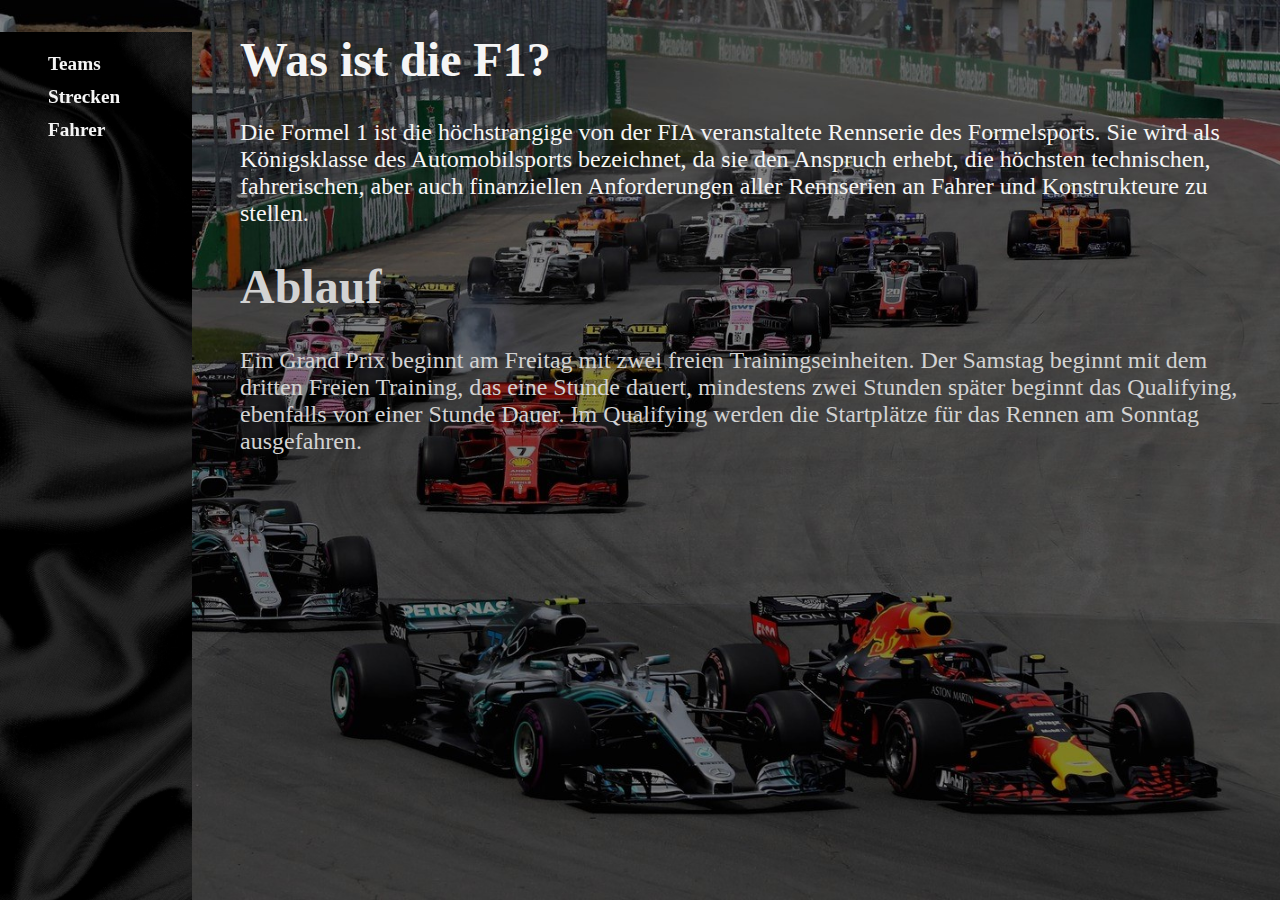
==== index.html @ 644f9265 "Initial commit" ====
<!DOCTYPE html>
<html lang="en">
<head>
    <meta charset="UTF-8">
    <meta name="viewport" content="width=device-width, initial-scale=1">
    <title>Formel1</title>
    <link rel="stylesheet" href="https://cdn.jsdelivr.net/npm/bootstrap@5.3.2/dist/css/bootstrap.min.css" integrity="sha384-T3c6CoIi6uLrA9TneNEoa7RxnatzjcDSCmG1MXxSR1GAsXEV/Dwwykc2MPK8M2HN" crossorigin="anonymous">
    <link rel="stylesheet" href="style.css">
</head>
<body>
    <div id="menu">
        <p>
            <a href="Teams.html" class="btn btn-link btn-sm link" role="button">Teams<br></a>
            <a href="Strecken.html" class="btn btn-link btn-sm link" role="button">Strecken<br></a>
            <a href="Fahrer.html" class="btn btn-link btn-sm link" role="button">Fahrer<br></a>
        </p>
    </div>
    <div id="content">
        <section id="f1">
            <h1>Was ist die F1?</h1>
            <p>
                Die Formel 1 ist die höchstrangige von der FIA veranstaltete Rennserie des Formelsports. Sie wird als Königsklasse des Automobilsports bezeichnet, da sie den Anspruch erhebt, die höchsten technischen, fahrerischen, aber auch finanziellen Anforderungen aller Rennserien an Fahrer und Konstrukteure zu stellen.
            </p>
        </section>
        <section id="ablauf">
            <h1>Ablauf</h1>
            <p>
                Ein Grand Prix beginnt am Freitag mit zwei freien Trainingseinheiten.
                Der Samstag beginnt mit dem dritten Freien Training, das eine Stunde dauert, mindestens zwei Stunden später beginnt das Qualifying, ebenfalls von einer Stunde Dauer. Im Qualifying werden die Startplätze für das Rennen am Sonntag ausgefahren.
            </p>
        </section>
    </div>
    <script rel= src="https://cdn.jsdelivr.net/npm/bootstrap@5.3.2/dist/js/bootstrap.bundle.min.js" integrity="sha384-C6RzsynM9kWDrMNeT87bh95OGNyZPhcTNXj1NW7RuBCsyN/o0jlpcV8Qyq46cDfL" crossorigin="anonymous"></script>
</body>
</html>
---- style.css ----
body
{
    height: 99%;
    width: 99%;
    margin: 0;
    padding: 0;
    background-image: url("f1-rennen.jpg");
    background-repeat: no-repeat;
    background-size: cover;
    background-attachment: fixed;
}
#menu
{
    float: left;
    margin-right: 3%;
    width: 15%;
    height: 100vh;
    background-image: url("wp8757580-formula-1-logo-wallpapers.jpg");
    background-repeat: no-repeat;
    background-size: cover;
}
#menu > p > a
{
    color: whitesmoke;
    margin: 3rem;
    font-weight: bold;
    font-size: 1.2rem;
}
#menu > p
{
    line-height: 200%;
}


#menu{
    transition: all 1.5s ease-in-out;
    position: fixed;
}

#menu:hover
{

    width: 20%;

}
#f1
{
    color: whitesmoke;
    font-size: 1.5rem;
    padding-left: 15rem;
}
#ablauf
{
    color: lightgray;
    font-size: 1.5rem;
    padding-left: 15rem;
}
.link
{
    text-decoration: none;
    transition: 1.5s ease-in-out all;
}
@keyframes linkWidth
{
    from {width: 25%}
    75% {width: 80%}
    to {width: 70%}
}

.link:hover
{
    background-color: lightskyblue;
    animation-name: linkWidth;
    animation-duration: 1.5s;
    width: 70%;
}
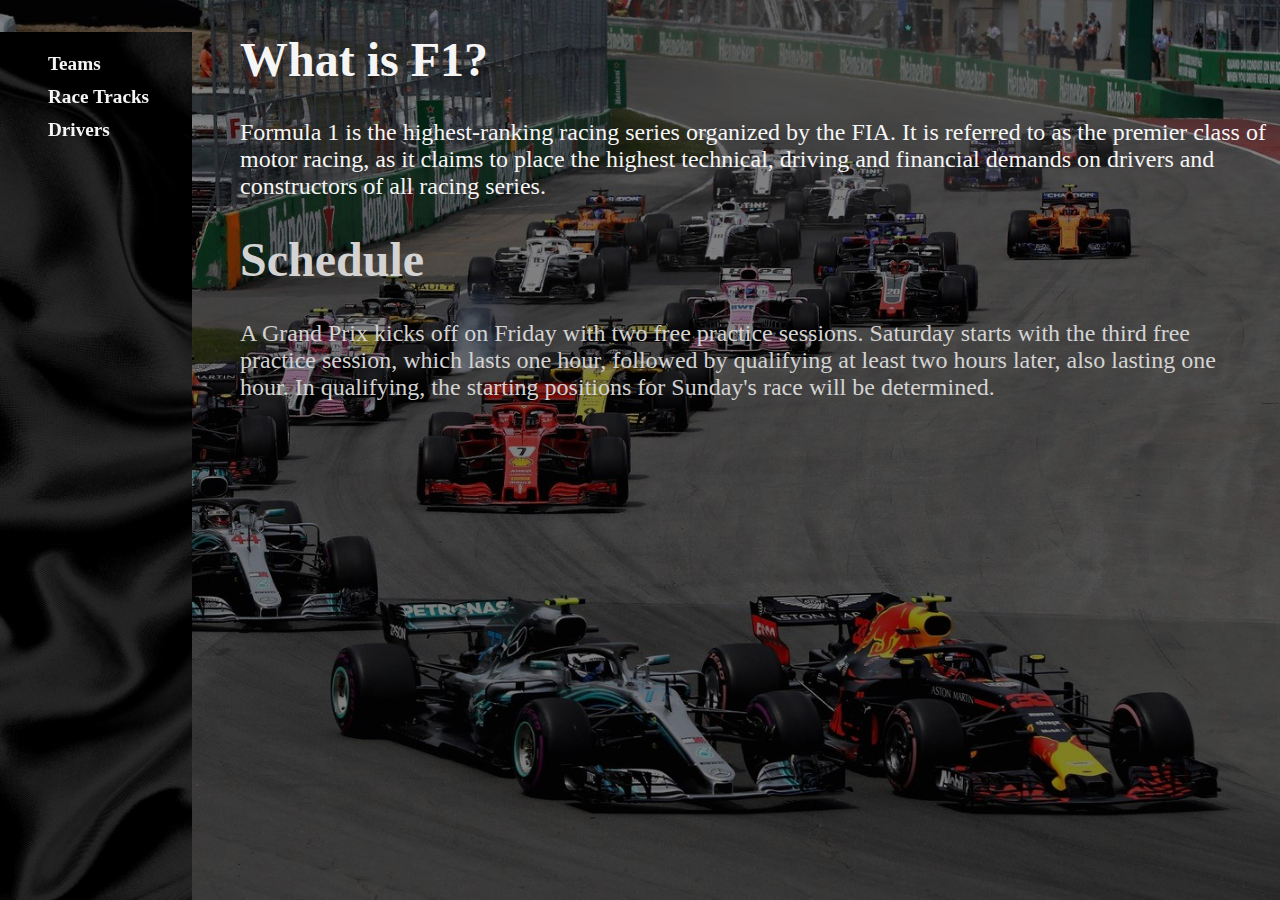
==== commit e65bfa92: "translated to english added background to accordion-body" ====
--- a/index.html
+++ b/index.html
@@ -3,7 +3,7 @@
 <head>
     <meta charset="UTF-8">
     <meta name="viewport" content="width=device-width, initial-scale=1">
-    <title>Formel1</title>
+    <title>Formula-1</title>
     <link rel="stylesheet" href="https://cdn.jsdelivr.net/npm/bootstrap@5.3.2/dist/css/bootstrap.min.css" integrity="sha384-T3c6CoIi6uLrA9TneNEoa7RxnatzjcDSCmG1MXxSR1GAsXEV/Dwwykc2MPK8M2HN" crossorigin="anonymous">
     <link rel="stylesheet" href="style.css">
 </head>
@@ -11,22 +11,22 @@
     <div id="menu">
         <p>
             <a href="Teams.html" class="btn btn-link btn-sm link" role="button">Teams<br></a>
-            <a href="Strecken.html" class="btn btn-link btn-sm link" role="button">Strecken<br></a>
-            <a href="Fahrer.html" class="btn btn-link btn-sm link" role="button">Fahrer<br></a>
+            <a href="Strecken.html" class="btn btn-link btn-sm link" role="button">Race Tracks<br></a>
+            <a href="Fahrer.html" class="btn btn-link btn-sm link" role="button">Drivers<br></a>
         </p>
     </div>
     <div id="content">
         <section id="f1">
-            <h1>Was ist die F1?</h1>
+            <h1>What is F1?</h1>
             <p>
-                Die Formel 1 ist die höchstrangige von der FIA veranstaltete Rennserie des Formelsports. Sie wird als Königsklasse des Automobilsports bezeichnet, da sie den Anspruch erhebt, die höchsten technischen, fahrerischen, aber auch finanziellen Anforderungen aller Rennserien an Fahrer und Konstrukteure zu stellen.
+                Formula 1 is the highest-ranking racing series organized by the FIA. It is referred to as the premier class of motor racing, as it claims to place the highest technical, driving and financial demands on drivers and constructors of all racing series.
             </p>
         </section>
         <section id="ablauf">
-            <h1>Ablauf</h1>
+            <h1>Schedule</h1>
             <p>
-                Ein Grand Prix beginnt am Freitag mit zwei freien Trainingseinheiten.
-                Der Samstag beginnt mit dem dritten Freien Training, das eine Stunde dauert, mindestens zwei Stunden später beginnt das Qualifying, ebenfalls von einer Stunde Dauer. Im Qualifying werden die Startplätze für das Rennen am Sonntag ausgefahren.
+                A Grand Prix kicks off on Friday with two free practice sessions.
+                Saturday starts with the third free practice session, which lasts one hour, followed by qualifying at least two hours later, also lasting one hour. In qualifying, the starting positions for Sunday's race will be determined.
             </p>
         </section>
     </div>
--- a/style.css
+++ b/style.css
@@ -62,7 +62,7 @@
 }
 @keyframes linkWidth
 {
-    from {width: 25%}
+    from {width: 45%}
     75% {width: 80%}
     to {width: 70%}
 }
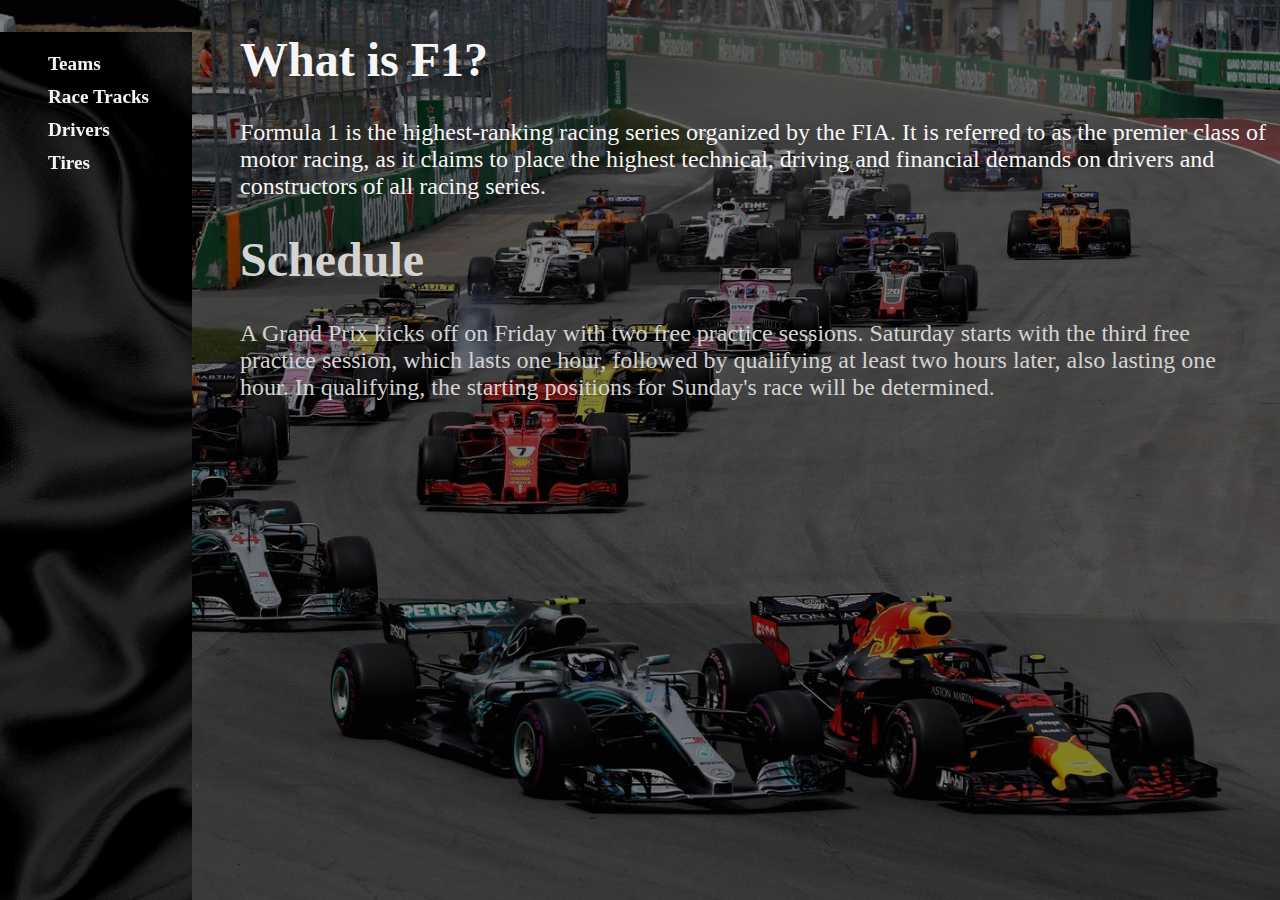
==== commit 8d183992: "added back button to reifen.html and link to index.html" ====
--- a/index.html
+++ b/index.html
@@ -13,6 +13,7 @@
             <a href="Teams.html" class="btn btn-link btn-sm link" role="button">Teams<br></a>
             <a href="Strecken.html" class="btn btn-link btn-sm link" role="button">Race Tracks<br></a>
             <a href="Fahrer.html" class="btn btn-link btn-sm link" role="button">Drivers<br></a>
+            <a href="Reifen.html" class="btn btn-link btn-sm link" role="button">Tires<br></a>
         </p>
     </div>
     <div id="content">
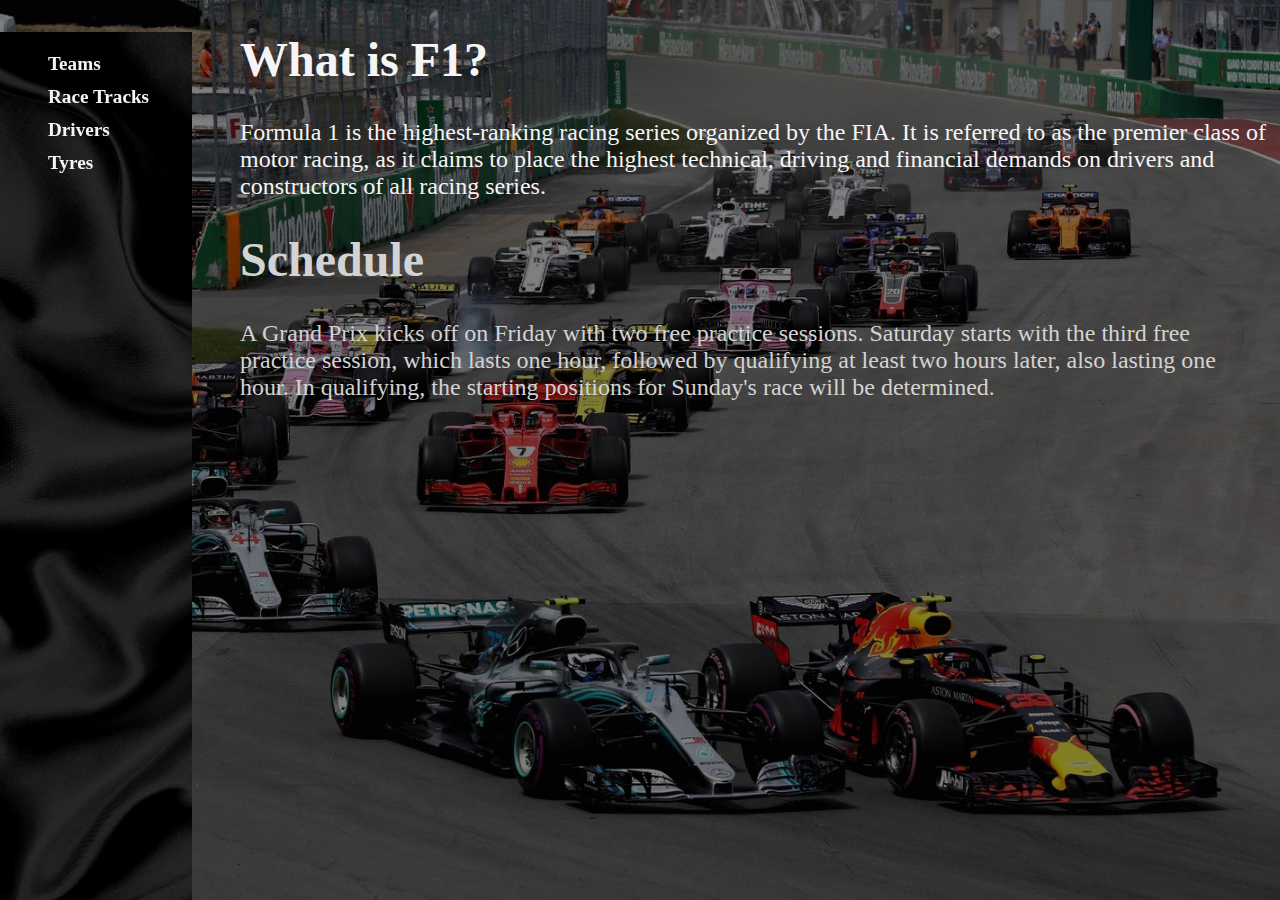
==== commit 3b0fe330: "tyres" ====
--- a/index.html
+++ b/index.html
@@ -13,7 +13,7 @@
             <a href="Teams.html" class="btn btn-link btn-sm link" role="button">Teams<br></a>
             <a href="Strecken.html" class="btn btn-link btn-sm link" role="button">Race Tracks<br></a>
             <a href="Fahrer.html" class="btn btn-link btn-sm link" role="button">Drivers<br></a>
-            <a href="Reifen.html" class="btn btn-link btn-sm link" role="button">Tires<br></a>
+            <a href="Reifen.html" class="btn btn-link btn-sm link" role="button">Tyres<br></a>
         </p>
     </div>
     <div id="content">
--- a/style.css
+++ b/style.css
@@ -33,7 +33,7 @@
 
 
 #menu{
-    transition: all 1.5s ease-in-out;
+    transition: all 1s ease-in-out;
     position: fixed;
 }
 
